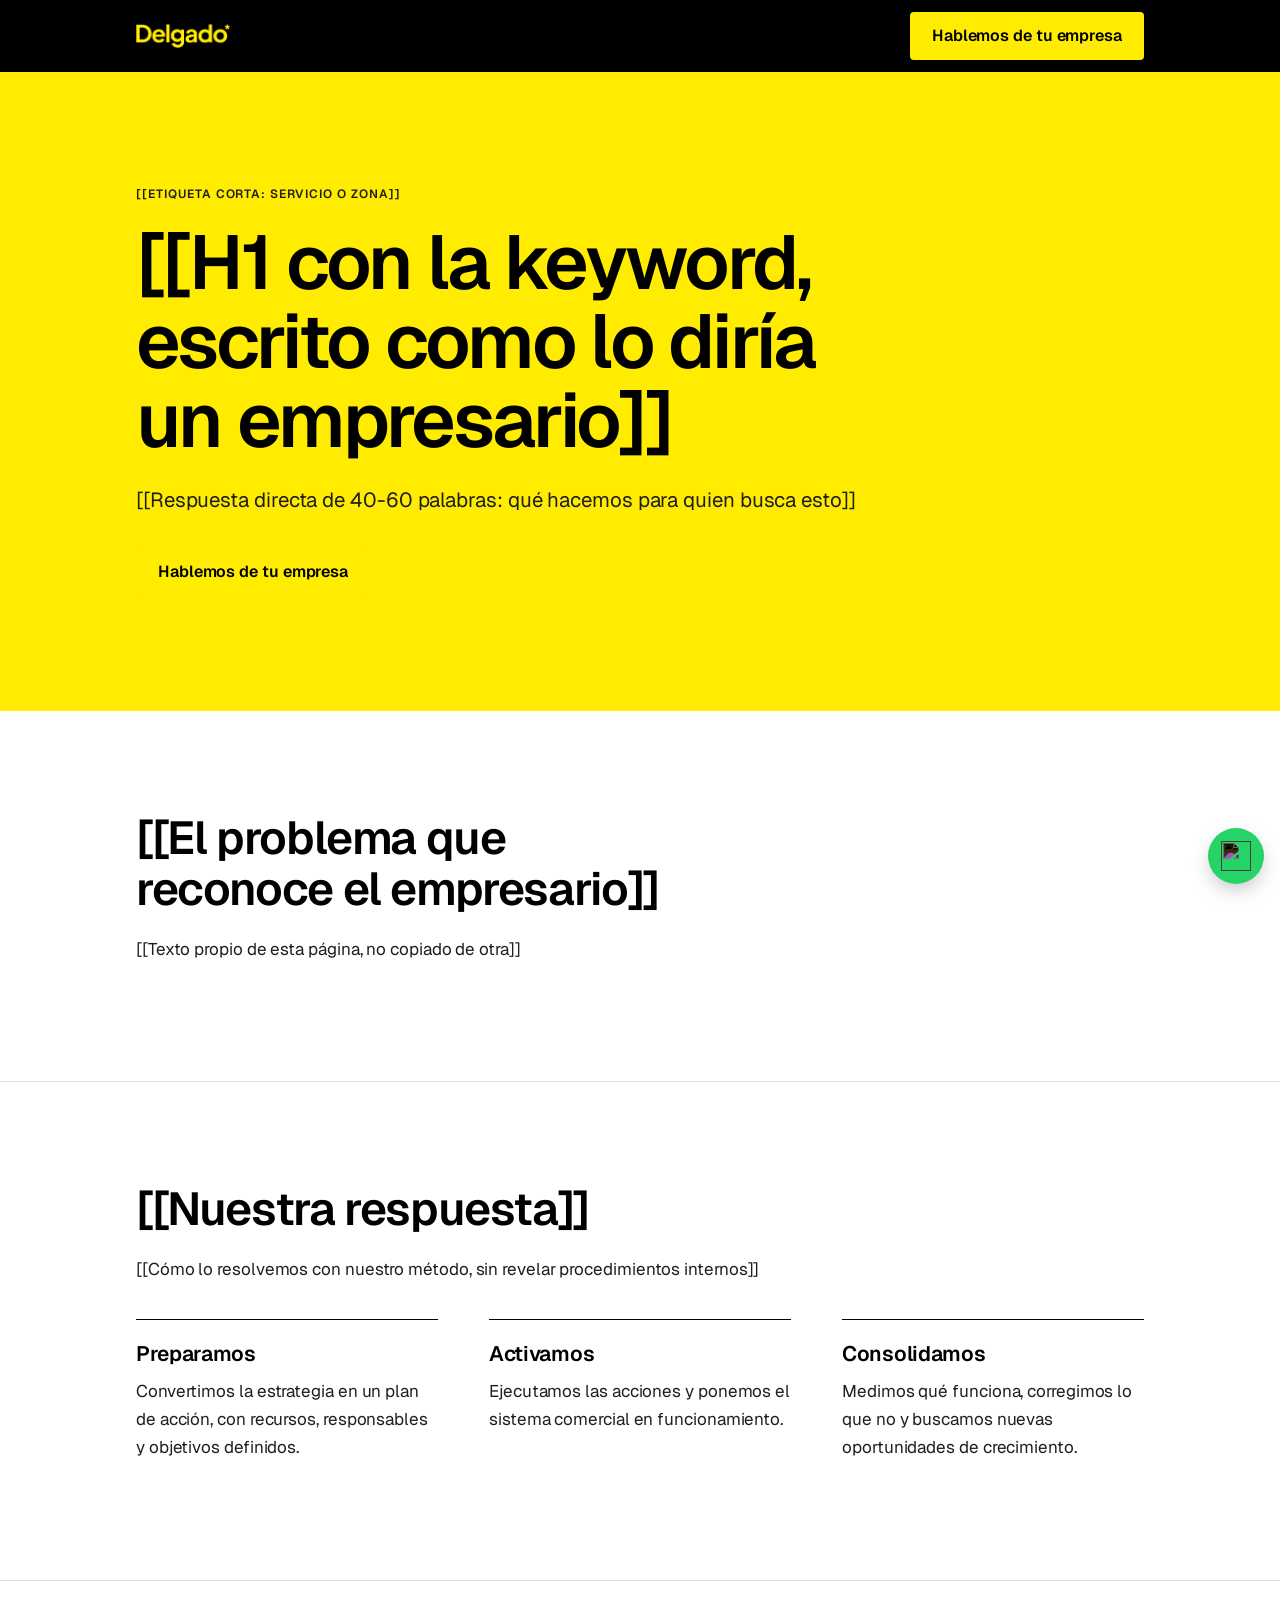
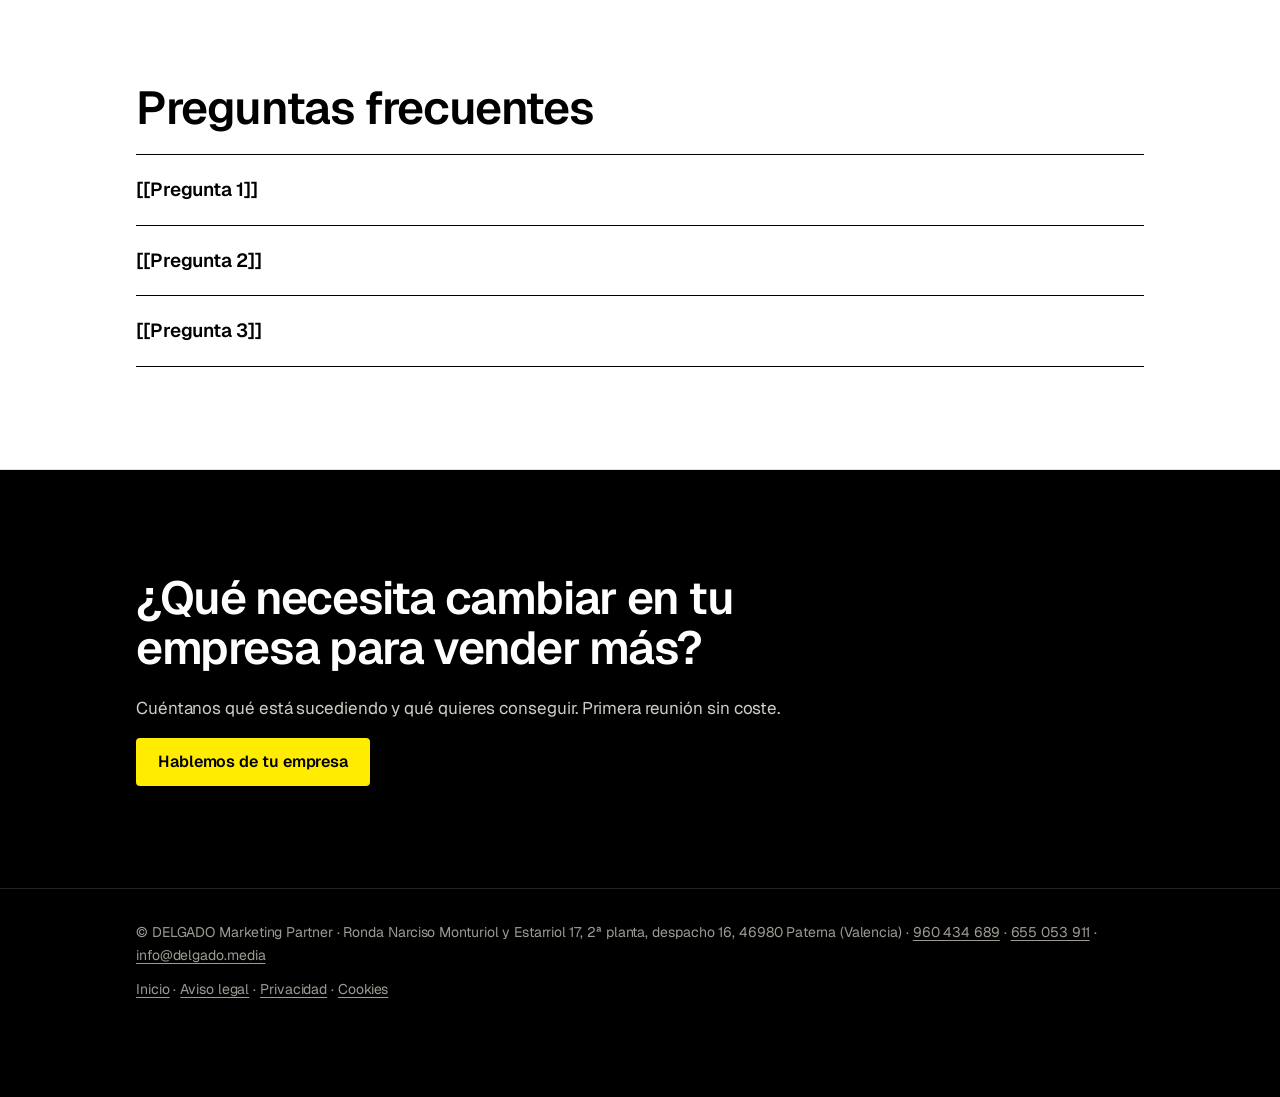
==== _plantilla/index.html @ 563dbf31 "SEO técnico" ====
<!doctype html>
<html lang="es">
<head>
<meta charset="utf-8">
<meta name="viewport" content="width=device-width, initial-scale=1">
<!-- PLANTILLA para páginas nuevas. Copia esta carpeta a /<slug>/index.html y sustituye todo lo que va entre [[ ]]. Esta carpeta empieza por _ y GitHub Pages no la publica. -->
<title>[[Título 30-60 caracteres con la keyword]] | Delgado Marketing Partner</title>
<meta name="description" content="[[Descripción 120-158 caracteres con la keyword y una llamada a la acción]]">
<meta name="robots" content="index,follow,max-image-preview:large">
<link rel="canonical" href="https://www.delgado.media/[[slug]]/">
<meta property="og:type" content="website"><meta property="og:locale" content="es_ES"><meta property="og:site_name" content="DELGADO Marketing Partner">
<meta property="og:title" content="[[Título]]"><meta property="og:description" content="[[Descripción]]"><meta property="og:url" content="https://www.delgado.media/[[slug]]/"><meta property="og:image" content="https://www.delgado.media/assets/alejandro-delgado.jpg">
<link rel="icon" href="/assets/logo-yellow.png">
<link rel="stylesheet" href="/styles.css">
<script type="application/ld+json">{"@context":"https://schema.org","@type":"Service","name":"[[Nombre del servicio]]","serviceType":"[[Tipo]]","provider":{"@id":"https://www.delgado.media/#empresa"},"areaServed":"[[Zona]]","url":"https://www.delgado.media/[[slug]]/","description":"[[Descripción]]"}</script>
<script type="application/ld+json">{"@context":"https://schema.org","@type":"FAQPage","mainEntity":[{"@type":"Question","name":"[[Pregunta 1]]","acceptedAnswer":{"@type":"Answer","text":"[[Respuesta 1]]"}},{"@type":"Question","name":"[[Pregunta 2]]","acceptedAnswer":{"@type":"Answer","text":"[[Respuesta 2]]"}},{"@type":"Question","name":"[[Pregunta 3]]","acceptedAnswer":{"@type":"Answer","text":"[[Respuesta 3]]"}}]}</script>
<script type="application/ld+json">{"@context":"https://schema.org","@type":"BreadcrumbList","itemListElement":[{"@type":"ListItem","position":1,"name":"Inicio","item":"https://www.delgado.media/"},{"@type":"ListItem","position":2,"name":"[[Nombre corto]]","item":"https://www.delgado.media/[[slug]]/"}]}</script>
<style>
body{margin:0;background:#fff;color:#000;font-family:var(--font-sans);-webkit-font-smoothing:antialiased}
a{color:#000;text-underline-offset:.2em}a:hover{color:var(--dg-ink-700)}
.w{max-width:1120px;margin:0 auto;padding:0 clamp(20px,5vw,56px)}
header{background:#000}header .w{display:flex;align-items:center;justify-content:space-between;gap:16px;min-height:72px}
header img{height:24px;display:block}
.btn{display:inline-flex;align-items:center;justify-content:center;gap:8px;min-height:48px;padding:0 22px;border-radius:4px;background:var(--dg-yellow);color:#000;font:600 16px/1 var(--font-sans);text-decoration:none}
.btn:hover{background:#000;color:var(--dg-yellow);outline:1.5px solid var(--dg-yellow)}
.hero{background:var(--dg-yellow);padding:clamp(56px,9vw,120px) 0}
.eyebrow{font:600 12px/1.3 var(--font-sans);letter-spacing:.08em;text-transform:uppercase;margin:0 0 20px}
h1{margin:0 0 24px;font:600 clamp(36px,6vw,76px)/1.04 var(--font-sans);letter-spacing:-.035em;max-width:16ch;text-wrap:balance}
.lead{margin:0 0 32px;max-width:60ch;font:400 clamp(18px,1.6vw,21px)/1.55 var(--font-sans)}
section.s{padding:clamp(56px,8vw,112px) 0;border-bottom:1px solid var(--border-subtle)}
h2{margin:0 0 20px;font:600 clamp(28px,3.6vw,48px)/1.1 var(--font-sans);letter-spacing:-.03em;max-width:22ch;text-wrap:balance}
h3{margin:0 0 10px;font:600 21px/1.3 var(--font-sans);letter-spacing:-.015em}
p{margin:0 0 16px;max-width:68ch;font:400 17px/1.65 var(--font-sans);color:var(--dg-ink-800);text-wrap:pretty}
.cols{display:grid;grid-template-columns:repeat(auto-fit,minmax(min(100%,280px),1fr));gap:clamp(28px,4vw,56px);margin-top:36px}
.cols>div{padding-top:20px;border-top:1.5px solid #000}
details{border-top:1.5px solid #000}details:last-child{border-bottom:1.5px solid #000}
summary{cursor:pointer;list-style:none;padding:22px 0;font:600 19px/1.35 var(--font-sans)}summary::-webkit-details-marker{display:none}
details p{margin:0 0 22px}
.cta{background:#000;color:#fff;padding:clamp(56px,8vw,112px) 0}.cta h2{color:#fff}.cta p{color:var(--dg-ink-100)}
footer{background:#000;color:var(--dg-ink-300);padding:32px 0 96px;border-top:1px solid #222;font:400 14px/1.6 var(--font-sans)}
footer .w{display:flex;flex-wrap:wrap;gap:12px 28px;justify-content:space-between}footer a{color:var(--dg-ink-300)}
.wa{position:fixed;right:max(16px,env(safe-area-inset-right));bottom:max(16px,env(safe-area-inset-bottom));width:56px;height:56px;border-radius:50%;background:#25D366;display:flex;align-items:center;justify-content:center;box-shadow:0 8px 24px -8px rgba(0,0,0,.4)}
.wa img{width:30px;height:30px}
</style>
</head>
<body>
<header><div class="w"><a href="/" aria-label="DELGADO Marketing Partner, inicio"><img src="/assets/logo-yellow.png" alt="Delgado" width="94" height="24"></a><a class="btn" href="/#contacto">Hablemos de tu empresa</a></div></header>
<main>
<section class="hero"><div class="w">
<p class="eyebrow">[[Etiqueta corta: servicio o zona]]</p>
<h1>[[H1 con la keyword, escrito como lo diría un empresario]]</h1>
<p class="lead">[[Respuesta directa de 40-60 palabras: qué hacemos para quien busca esto]]</p>
<a class="btn" href="/#contacto">Hablemos de tu empresa</a>
</div></section>
<section class="s"><div class="w">
<h2>[[El problema que reconoce el empresario]]</h2>
<p>[[Texto propio de esta página, no copiado de otra]]</p>
</div></section>
<section class="s"><div class="w">
<h2>[[Nuestra respuesta]]</h2>
<p>[[Cómo lo resolvemos con nuestro método, sin revelar procedimientos internos]]</p>
<div class="cols">
<div><h3>Preparamos</h3><p>Convertimos la estrategia en un plan de acción, con recursos, responsables y objetivos definidos.</p></div>
<div><h3>Activamos</h3><p>Ejecutamos las acciones y ponemos el sistema comercial en funcionamiento.</p></div>
<div><h3>Consolidamos</h3><p>Medimos qué funciona, corregimos lo que no y buscamos nuevas oportunidades de crecimiento.</p></div>
</div>
</div></section>
<section class="s"><div class="w">
<h2>Preguntas frecuentes</h2>
<details><summary>[[Pregunta 1]]</summary><p>[[Respuesta 1]]</p></details>
<details><summary>[[Pregunta 2]]</summary><p>[[Respuesta 2]]</p></details>
<details><summary>[[Pregunta 3]]</summary><p>[[Respuesta 3]]</p></details>
</div></section>
<section class="cta"><div class="w">
<h2>¿Qué necesita cambiar en tu empresa para vender más?</h2>
<p>Cuéntanos qué está sucediendo y qué quieres conseguir. Primera reunión sin coste.</p>
<a class="btn" href="/#contacto">Hablemos de tu empresa</a>
</div></section>
</main>
<footer><div class="w"><span>© DELGADO Marketing Partner · Ronda Narciso Monturiol y Estarriol 17, 2ª planta, despacho 16, 46980 Paterna (Valencia) · <a href="tel:+34960434689">960 434 689</a> · <a href="tel:+34655053911">655 053 911</a> · <a href="mailto:info@delgado.media">info@delgado.media</a></span><span><a href="/">Inicio</a> · <a href="/aviso-legal.html">Aviso legal</a> · <a href="/privacidad.html">Privacidad</a> · <a href="/cookies.html">Cookies</a></span></div></footer>
<a class="wa" href="https://wa.me/34655053911?text=Hola%2C%20quiero%20hablar%20sobre%20mi%20empresa" target="_blank" rel="noopener" aria-label="Escríbenos por WhatsApp"><img src="https://cdn.jsdelivr.net/npm/simple-icons@v13/icons/whatsapp.svg" alt="" style="filter:invert(1)"></a>
</body>
</html>
---- styles.css ----
@import url('tokens/fonts.css');
@import url('tokens/colors.css');
@import url('tokens/typography.css');
@import url('tokens/spacing.css');
@import url('tokens/effects.css');
@import url('tokens/base.css');
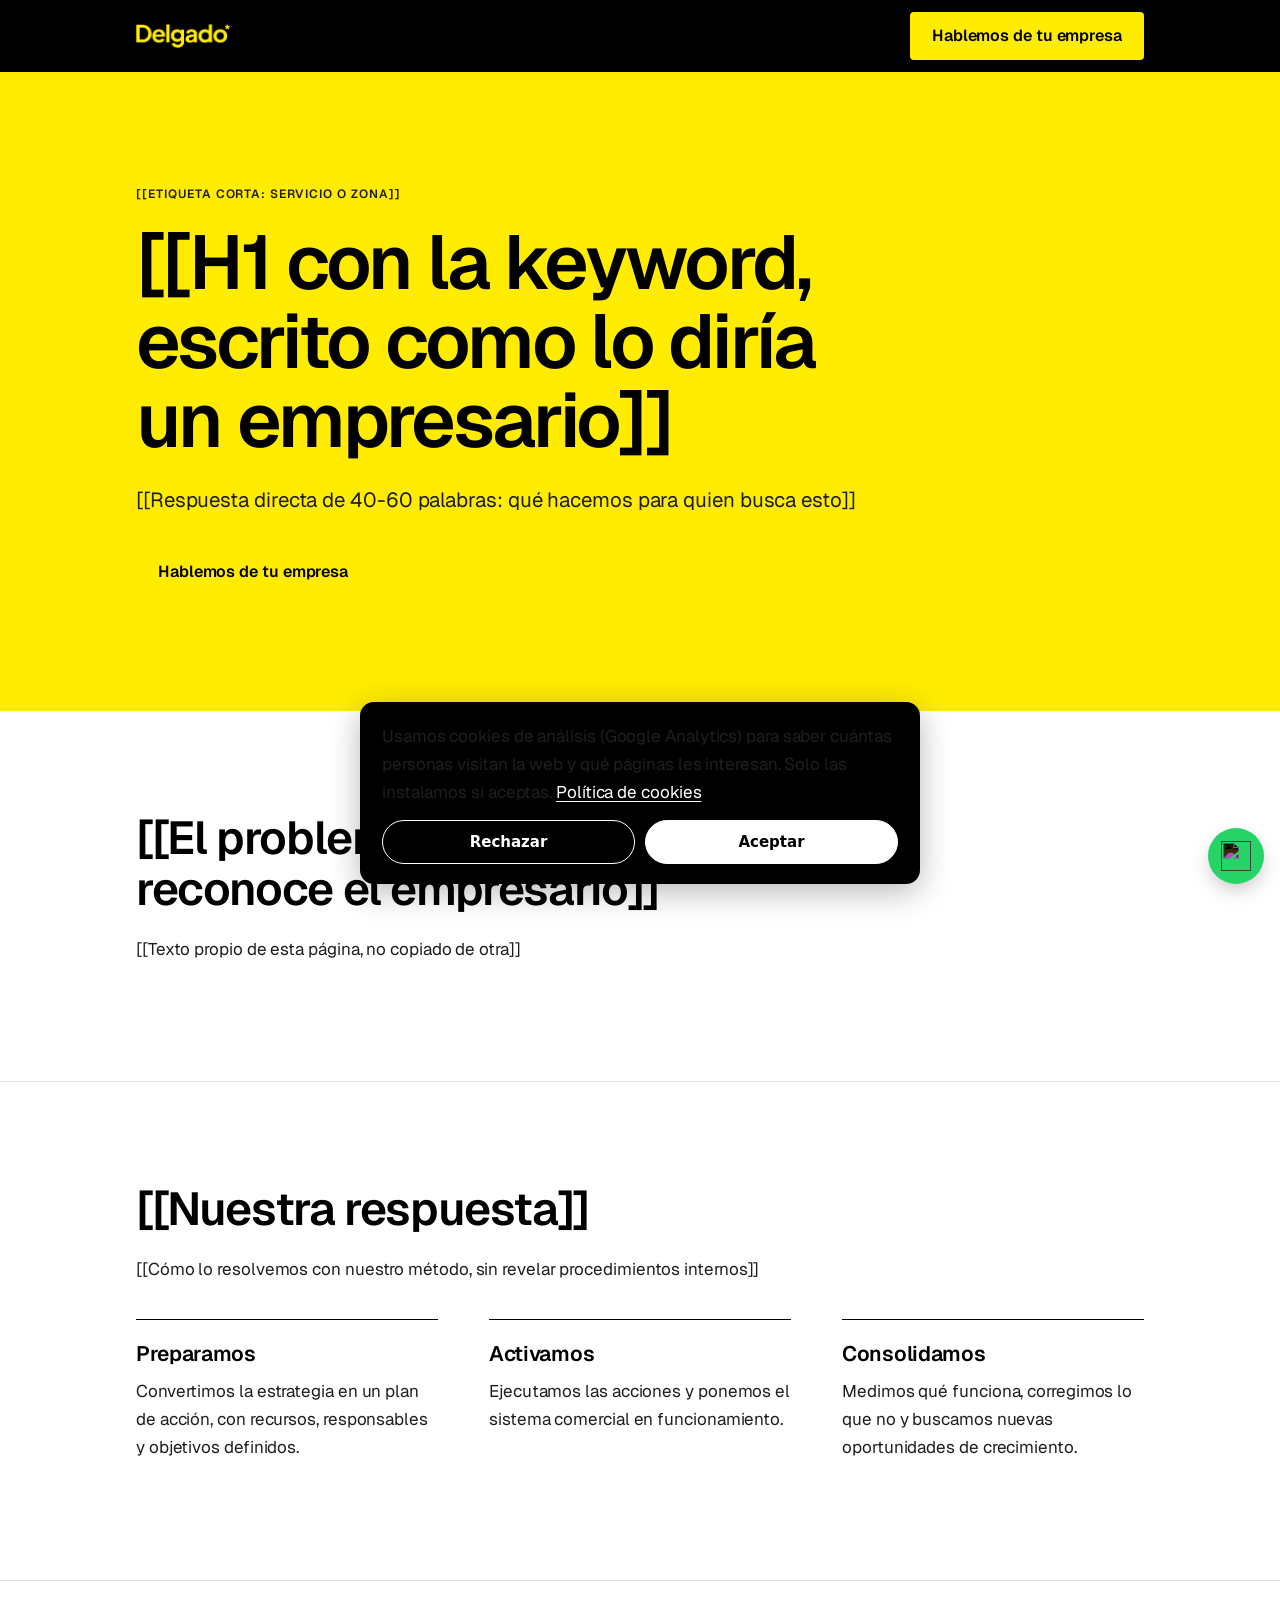
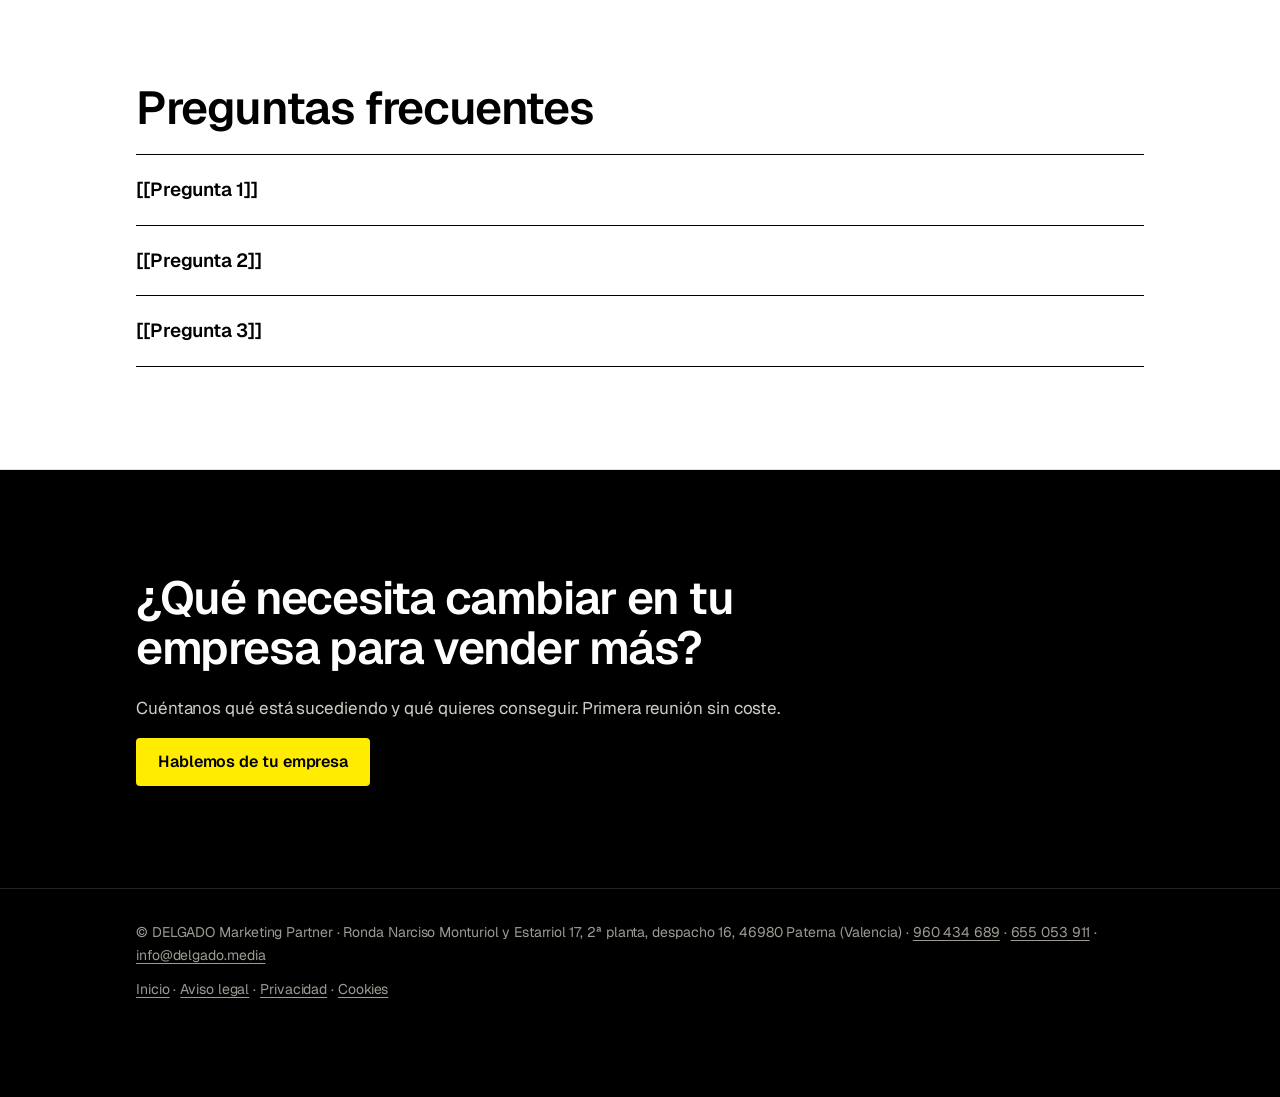
==== commit f72d4923: "Google Analytics 4 con aviso de cookies y conversión del formulario de contacto - consentimiento.js:" ====
--- a/_plantilla/index.html
+++ b/_plantilla/index.html
@@ -42,7 +42,7 @@
 .wa{position:fixed;right:max(16px,env(safe-area-inset-right));bottom:max(16px,env(safe-area-inset-bottom));width:56px;height:56px;border-radius:50%;background:#25D366;display:flex;align-items:center;justify-content:center;box-shadow:0 8px 24px -8px rgba(0,0,0,.4)}
 .wa img{width:30px;height:30px}
 </style>
-</head>
+<script src="/consentimiento.js"></script></head>
 <body>
 <header><div class="w"><a href="/" aria-label="DELGADO Marketing Partner, inicio"><img src="/assets/logo-yellow.png" alt="Delgado" width="94" height="24"></a><a class="btn" href="/#contacto">Hablemos de tu empresa</a></div></header>
 <main>
